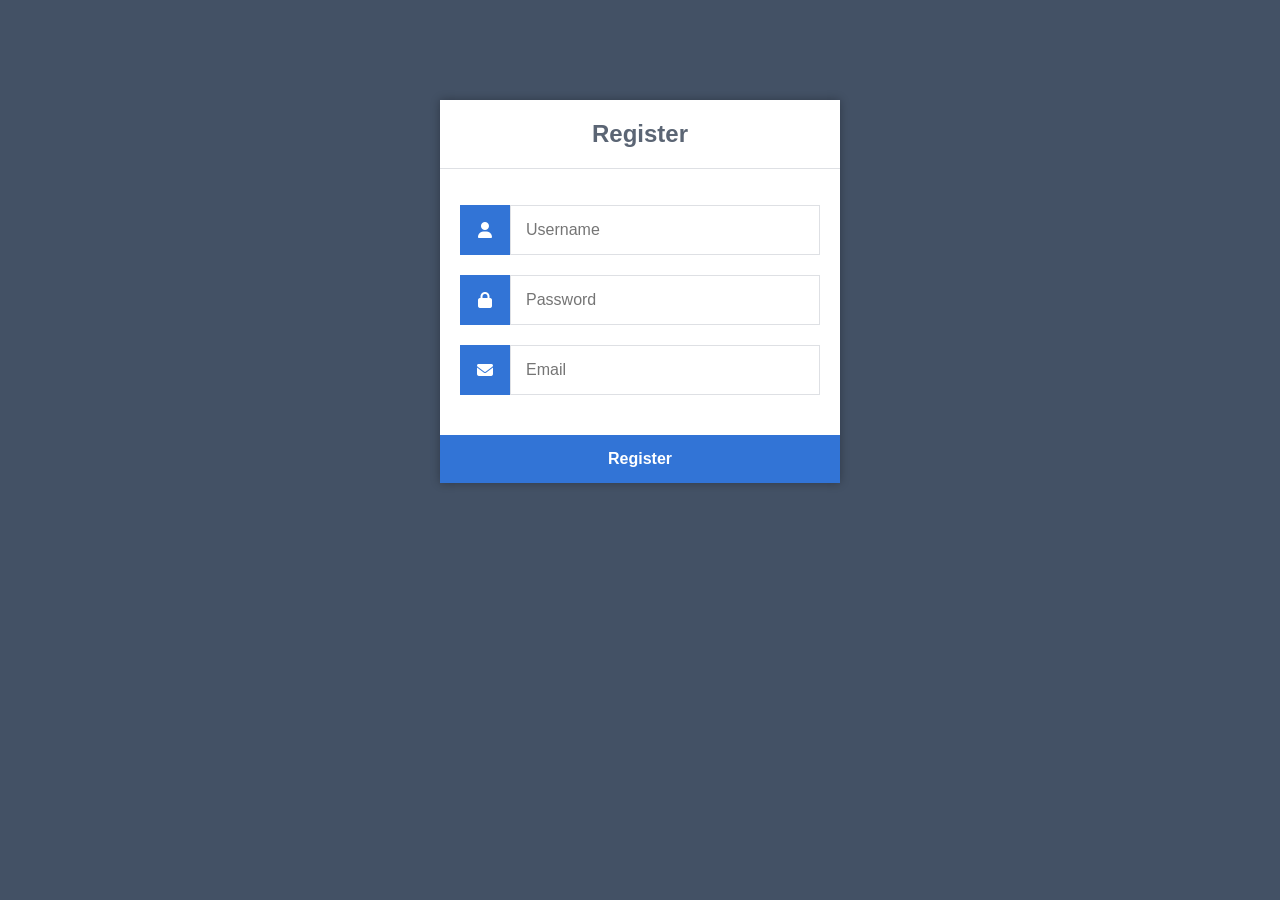
==== resgistration system/registration.html @ 2868d41d "Created registration system" ====
<!DOCTYPE html>
<html>
	<head>
		<meta charset="utf-8">
		<title>Register</title>
		<link href="style.css" rel="stylesheet" type="text/css">
        <link rel="stylesheet" href="https://cdnjs.cloudflare.com/ajax/libs/font-awesome/6.2.0/css/all.min.css" integrity="sha512-xh6O/CkQoPOWDdYTDqeRdPCVd1SpvCA9XXcUnZS2FmJNp1coAFzvtCN9BmamE+4aHK8yyUHUSCcJHgXloTyT2A==" crossorigin="anonymous" referrerpolicy="no-referrer">
	</head>
	<body>
		<div class="register">
			<h1>Register</h1>
			<form action="register.php" method="post" autocomplete="off">
				<label for="username">
					<i class="fas fa-user"></i>
				</label>
				<input type="text" name="username" placeholder="Username" id="username" required>
				<label for="password">
					<i class="fas fa-lock"></i>
				</label>
				<input type="password" name="password" placeholder="Password" id="password" required>
				<label for="email">
					<i class="fas fa-envelope"></i>
				</label>
				<input type="email" name="email" placeholder="Email" id="email" required>
				<input type="submit" value="Register">
			</form>
		</div>
	</body>
</html>
---- resgistration system/style.css ----
* {
    box-sizing: border-box;
    font-family: -apple-system, BlinkMacSystemFont, "segoe ui", roboto, oxygen, ubuntu, cantarell, "fira sans", "droid sans", "helvetica neue", Arial, sans-serif;
    font-size: 16px;
}
body {
    background-color: #435165;
    margin: 0;
}
.register {
    width: 400px;
    background-color: #ffffff;
    box-shadow: 0 0 9px 0 rgba(0, 0, 0, 0.3);
    margin: 100px auto;
}
.register h1 {
    text-align: center;
    color: #5b6574;
    font-size: 24px;
    padding: 20px 0 20px 0;
    border-bottom: 1px solid #dee0e4;
}
.register form {
    display: flex;
    flex-wrap: wrap;
    justify-content: center;
    padding-top: 20px;
}
.register form label {
    display: flex;
    justify-content: center;
    align-items: center;
    width: 50px;
   height: 50px;
    background-color: #3274d6;
    color: #ffffff;
}
.register form input[type="password"], .register form input[type="text"], .register form input[type="email"] {
    width: 310px;
    height: 50px;
    border: 1px solid #dee0e4;
    margin-bottom: 20px;
    padding: 0 15px;
}
.register form input[type="submit"] {
    width: 100%;
    padding: 15px;
    margin-top: 20px;
    background-color: #3274d6;
   border: 0;
    cursor: pointer;
    font-weight: bold;
    color: #ffffff;
    transition: background-color 0.2s;
}
.register form input[type="submit"]:hover {
  background-color: #2868c7;
    transition: background-color 0.2s;
}
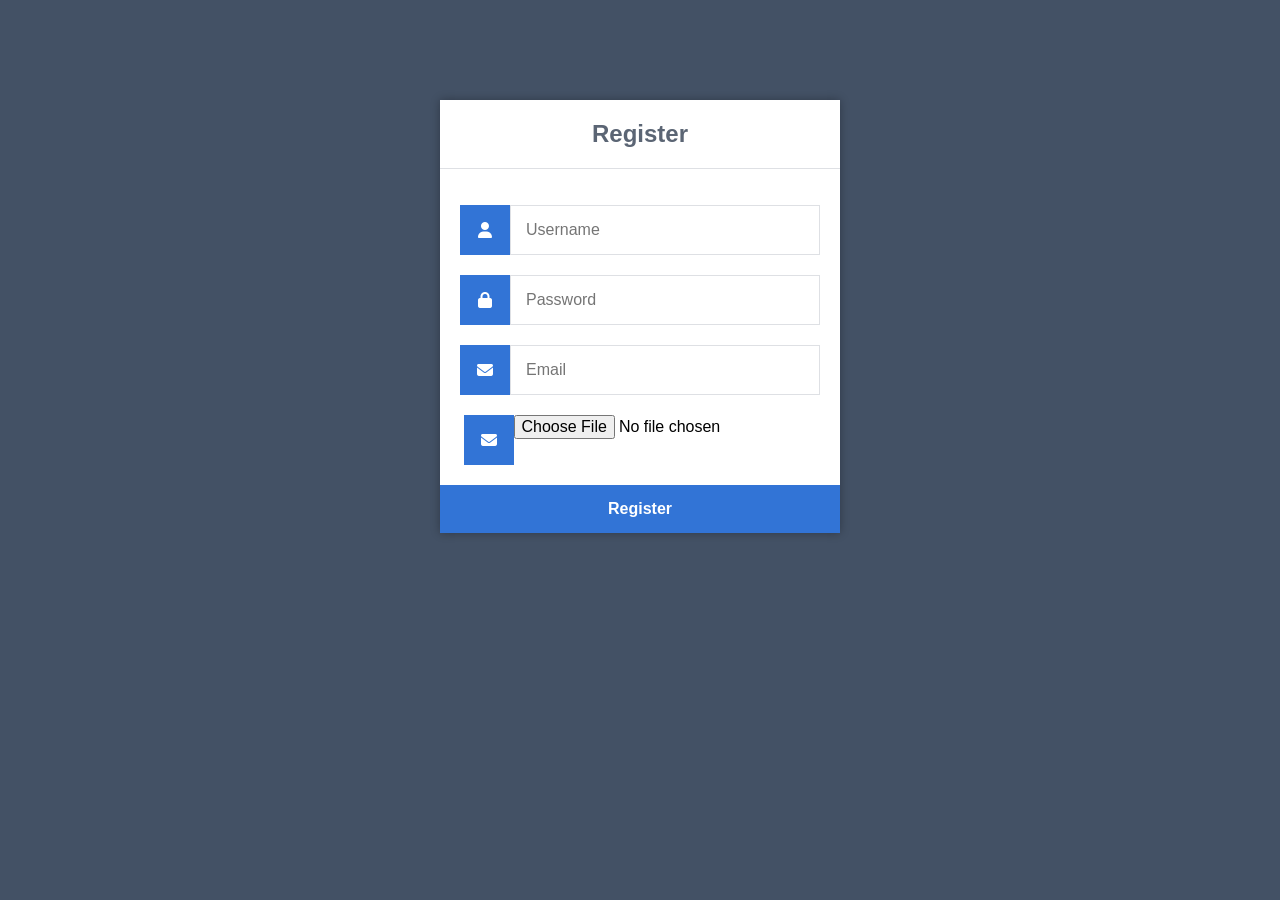
==== commit b5328418: "Able to upload profile pictures" ====
--- a/resgistration system/registration.html
+++ b/resgistration system/registration.html
@@ -9,7 +9,7 @@
 	<body>
 		<div class="register">
 			<h1>Register</h1>
-			<form action="register.php" method="post" autocomplete="off">
+			<form action="register.php" method="post" autocomplete="off" enctype="multipart/form-data">
 				<label for="username">
 					<i class="fas fa-user"></i>
 				</label>
@@ -22,6 +22,10 @@
 					<i class="fas fa-envelope"></i>
 				</label>
 				<input type="email" name="email" placeholder="Email" id="email" required>
+				<label for="image">
+					<i class="fas fa-envelope"></i>
+				</label>
+				<input type="file" name="image" placeholder="ProfilePicture"  id="image" required>
 				<input type="submit" value="Register">
 			</form>
 		</div>
